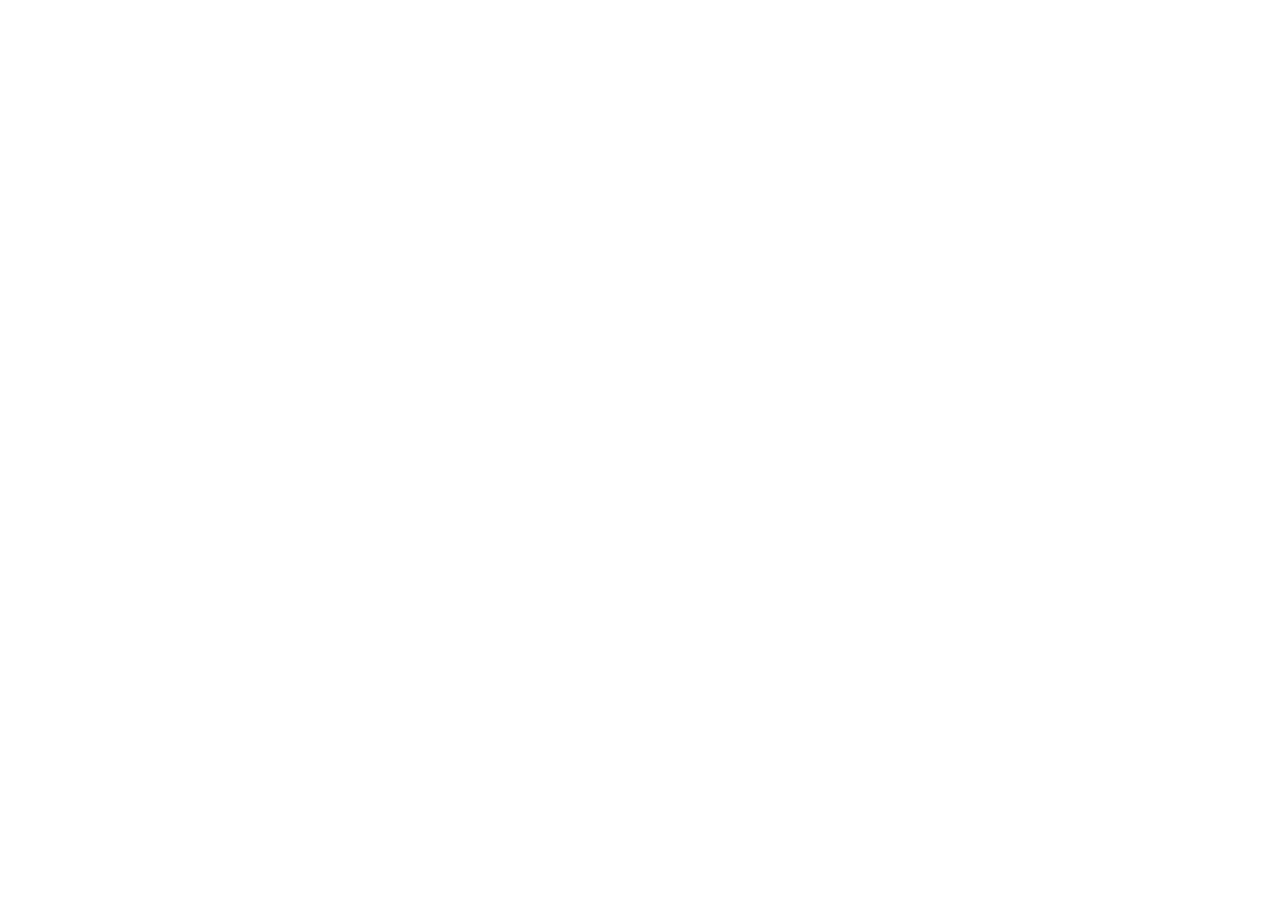
==== index.html @ d7626bb8 "empty files added" ====
<!DOCTYPE html>
<html lang="en">
<head>
    <meta charset="UTF-8">
    <meta name="viewport" content="width=device-width, initial-scale=1.0">
    <title>Quizapp</title>
    <link rel="stylesheet" href="style.css">
</head>
<body>
    
    <script src="script.js"></script>
</body>
</html>
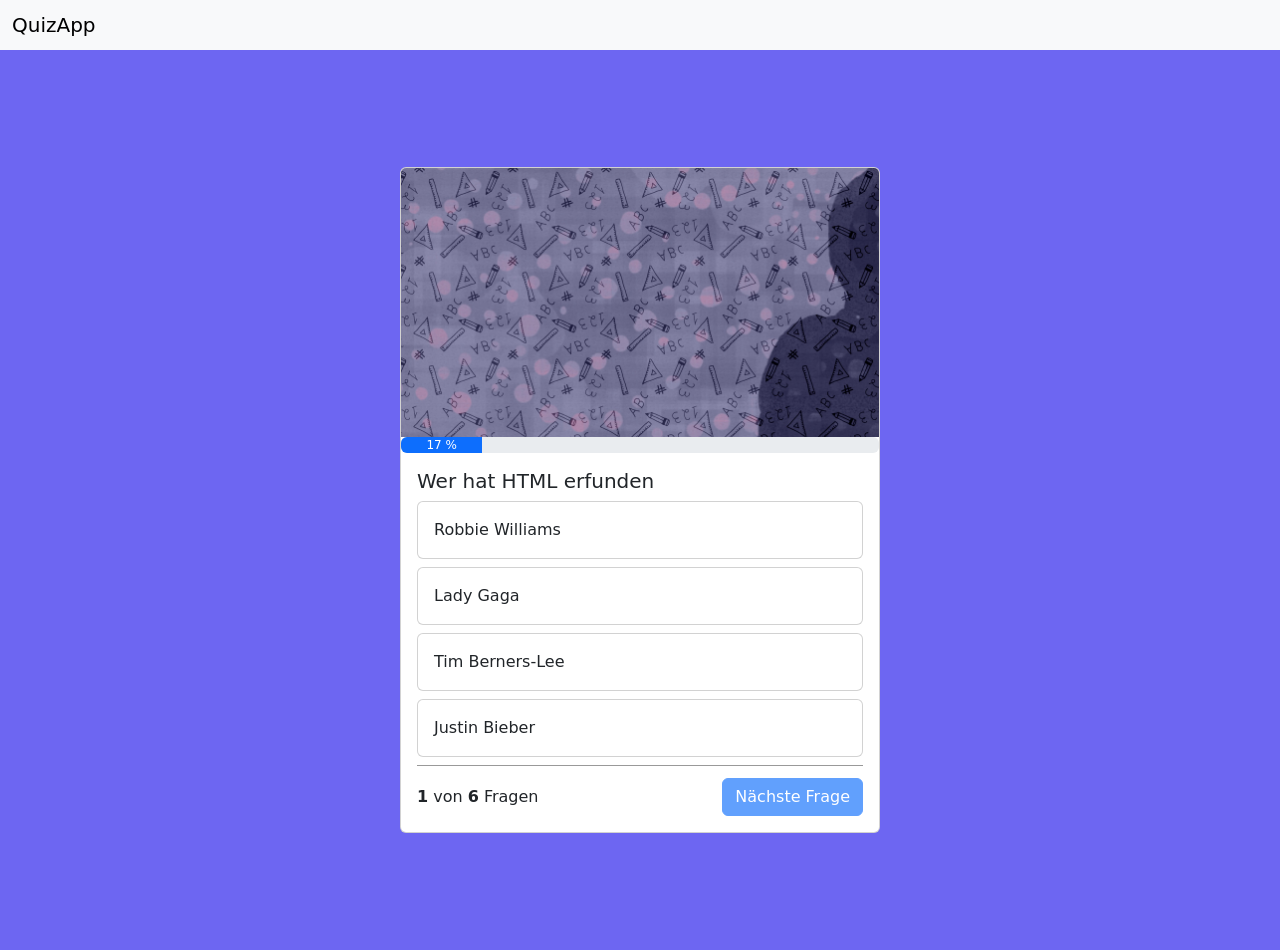
==== commit 446bf18a: "added funktions" ====
--- a/index.html
+++ b/index.html
@@ -4,10 +4,79 @@
     <meta charset="UTF-8">
     <meta name="viewport" content="width=device-width, initial-scale=1.0">
     <title>Quizapp</title>
+    <link rel="shortcut icon" href="img/brain result.png" type="image/x-icon">
     <link rel="stylesheet" href="style.css">
+    <script src="script.js"></script>
+
+    <!--Bootstrap files-->
+    <link href="https://cdn.jsdelivr.net/npm/bootstrap@5.3.3/dist/css/bootstrap.min.css" rel="stylesheet" integrity="sha384-QWTKZyjpPEjISv5WaRU9OFeRpok6YctnYmDr5pNlyT2bRjXh0JMhjY6hW+ALEwIH" crossorigin="anonymous">
+    <script src="https://cdn.jsdelivr.net/npm/bootstrap@5.3.3/dist/js/bootstrap.bundle.min.js" integrity="sha384-YvpcrYf0tY3lHB60NNkmXc5s9fDVZLESaAA55NDzOxhy9GkcIdslK1eN7N6jIeHz" crossorigin="anonymous"></script>
 </head>
-<body>
-    
-    <script src="script.js"></script>
+ <body onload="init()">
+    <nav class="navbar bg-body-tertiary">
+        <div class="container-fluid">
+          <span class="navbar-brand mb-0 h1">QuizApp</span>
+        </div>
+      </nav>
+      <div class="container">
+
+        <div class="card quiz-card">
+            <img src="./img/pencil.jpg" id="header-img" class="card-img-top">
+
+            <div class="progress">
+              <div class="progress-bar" role="progressbar" id="progress-bar" style="width: 0%"></div>
+            </div>
+
+            <div class="card-body" id="end-screen" style="display: none;">
+              <div class="text-center final-headline">Quiz beendet!
+
+              </div>
+            <div class="text-center">
+              Du hast <b id="amount-right-questions"></b> Fragen von <b id="amount-of-questions"></b> richtig beantwortet.
+            </div>
+
+            <div class="button-row">
+              <button onclick="restartGame()" class="btn btn-primary">Erneut spielen</button>
+            </div>
+
+            </div>
+           
+            <div class="card-body" id="question-body">
+              <h5 class="card-title" id="questiontext">Frage</h5>
+
+              <div class="card quiz-answer-card mb-2" onclick="answer('answer_1')">
+                <div class="card-body" id="answer_1">
+                  Antwort
+                </div>
+              </div>
+
+              <div class="card quiz-answer-card mb-2" onclick="answer('answer_2')">
+                <div class="card-body" id="answer_2">
+                  Antwort
+                </div>
+              </div>
+
+              <div class="card quiz-answer-card mb-2" onclick="answer('answer_3')">
+                <div class="card-body" id="answer_3">
+                  Antwort
+                </div>
+              </div>
+
+              <div class="card quiz-answer-card mb-2" onclick="answer('answer_4')">
+                <div class="card-body" id="answer_4">
+                  Antwort
+                </div>
+              </div>
+
+              <div class="question-footer">
+                <span>
+                 <b id="next-question"></b> von <b id="all-questions"></b> Fragen
+                </span>
+                <button onclick="nextQuestion()" type="button" class="btn btn-primary" id="next-button" disabled>Nächste Frage</button>
+            </div>
+            
+        </div>
+    </div>
+</div>
 </body>
 </html>
--- a/style.css
+++ b/style.css
@@ -0,0 +1,51 @@
+body {
+    background-color: rgb(109, 102, 242) !important;
+}
+
+.container {
+    min-height: 100vh;
+    background-color: rgb(109, 102, 242) !important;
+    display: flex;
+    justify-content: center;
+    align-items: center;
+}
+
+.quiz-card {
+    width: 30rem;
+}
+
+.question-footer {
+    border-top: 1px solid rgba(0, 0, 0, 0.4);
+    display: flex;
+    justify-content: space-between;
+    align-items: center;
+    padding-top: 12px;
+}
+
+.quiz-answer-card:hover {
+    cursor: pointer;
+    background-color: rgba(0, 0, 0, 0.05);
+}
+
+.bg-success, .bg-danger {
+   color: white;
+}
+
+.width-100 {
+    width: 100%;
+}
+
+.text-center {
+    text-align: center;
+}
+
+.final-headline {
+    font-size: 38px;
+    margin-bottom: 32px;
+}
+
+.button-row {
+    display: flex;
+    justify-content: center;
+    margin: 24px;
+}
